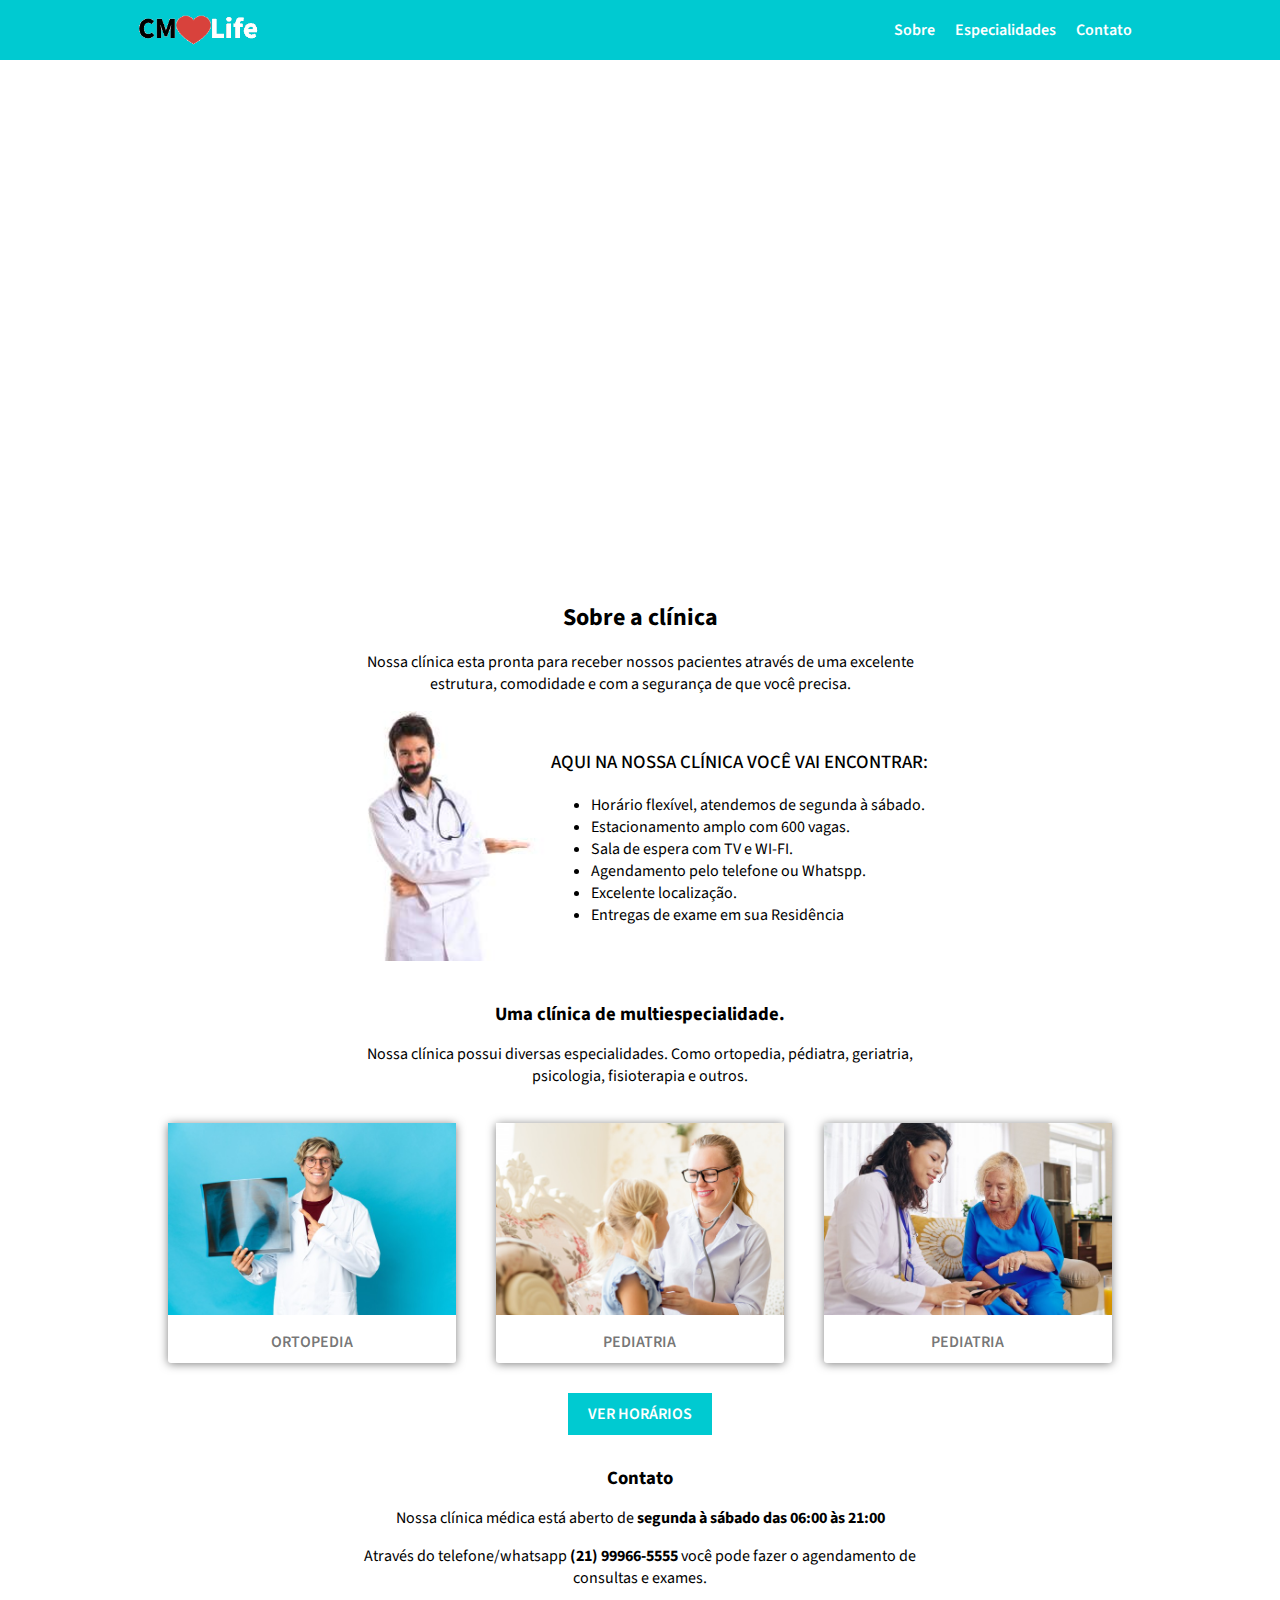
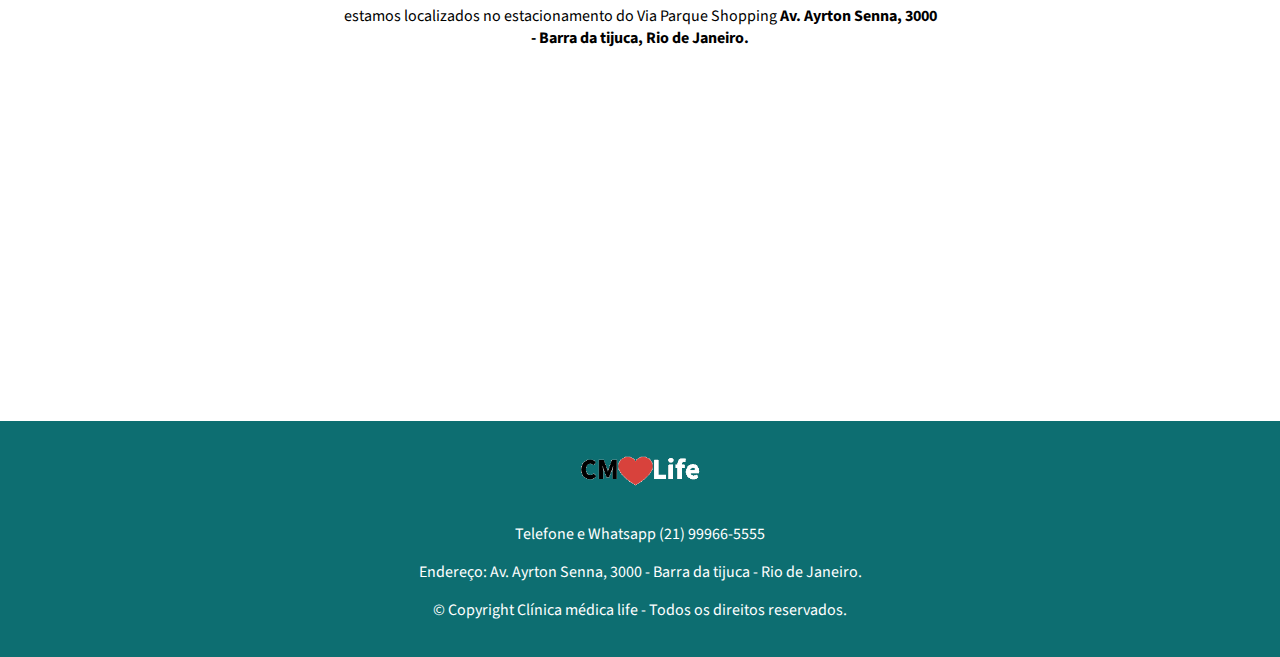
==== CMLife/index.html @ 4b4ffbe5 "Add files via upload" ====
<!DOCTYPE html>
<html lang="pt-br">
    <head>
        <meta charset="utf-8"/>
        <title>CMLife - Home</title>
        <link rel="stylesheet" href="./assets/css/style1.css" type="text/css"/>
        <meta name="viewport" content="width=device-width, initial-scale=1.0"/>
        <link rel="stylesheet" href="https://fonts.googleapis.com/css2?family=Source+Sans+Pro:ital,wght@0,200;0,300;0,400;0,600;0,700;0,900;1,200;1,300;1,400;1,600;1,700;1,900&display=swap
        "/>
    </head>
<body>
<header class="topo">
    <div class="container">
        <div class="topo-titulo">
            <a href="index.html"><img src="./assets/images/logo.png" class="topo-logo" alt="Clínica médica" alt="Clínica médica life"/></a>
        </div>
        <nav class="topo-links">
            <a href="#sobre">Sobre</a>
            <a href="#especialidades">Especialidades</a>
            <a href="#contato">Contato</a>
        </nav>
    </div>
</header>
<main>
    <section class="box-visao-geral">
        <div class="box-visao-geral-titulo container">
            <h1>Clínica médica life<br/>aqui a gente cuida de você</h1>
        </div>
    </section>

<section id="sobre" class="secao-sobre container">
    <div class="container-conteudo">
        <h2>Sobre a clínica</h2>
        <p>Nossa clínica esta pronta para receber nossos pacientes através de uma excelente estrutura, comodidade e com a segurança de que você precisa.</p>
    </div>
    <div class="box-sobre">
        <img src="./assets/images/medico.jpg"/>
        <div>
            <h3>Aqui na nossa clínica você vai encontrar:</h3>
            <ul>
                <li>Horário flexível, atendemos de segunda à sábado.</li>
                <li>Estacionamento amplo com 600 vagas.</li>
                <li>Sala de espera com TV e WI-FI.</li>
                <li>Agendamento pelo telefone ou Whatspp.</li>
                <li>Excelente localização.</li>
                <li>Entregas de exame em sua Residência</li>
            </ul>
        </div>
    </div>
</section>
<section id="especialidades" class="secao-especialidades container">
    <div class="container-conteudo">
        <h3>Uma clínica de multiespecialidade.</h3>
        <p>Nossa clínica possui diversas especialidades. Como ortopedia, pédiatra, geriatria, psicologia, fisioterapia e outros.</p>
    </div>
    <div class="box-especialidades">
        <figure class="box-especialidade">
            <img src="./assets/images/ortopedia1.png" alt="imagem de um ortopedista" title="ortopedista"/>
            <figcaption>Ortopedia</figcaption>
        </figure>
        <figure class="box-especialidade">
            <img src="./assets/images/pediatra.png" alt="imagem de um pediatra" title="pediatra"/>
            <figcaption>Pediatria</figcaption>
        </figure>
        <figure class="box-especialidade">
            <img src="./assets/images/geriatra.png" alt="imagem de um geriatra" title="geriatra"/>
            <figcaption>Pediatria</figcaption>
        </figure>
    </div>
    <div class="box-link-horarios">
        <a href="especialidades.html" class="link-horarios">Ver horários</a>
    </div>
</section>
<section id="contato" class="secao-contato container">
    <div class="container-conteudo">
        <h3>Contato</h3>
        <p>Nossa clínica médica está aberto de <span>segunda à sábado das 06:00 às 21:00</span></p>
        <p>Através do telefone/whatsapp <span>(21) 99966-5555</span> você pode fazer o agendamento de consultas e exames.</p>
        <p>estamos localizados no estacionamento do Via Parque Shopping <span>Av. Ayrton Senna, 3000 - Barra da tijuca, Rio de Janeiro.</span></p>
    </div>
    <div class="container-rota">
        <iframe src="https://www.google.com/maps/embed?pb=!1m14!1m8!1m3!1d14692.471710812997!2d-43.3641911!3d-22.9826906!3m2!1i1024!2i768!4f13.1!3m3!1m2!1s0x0%3A0x539cb07246f0e38d!2sVia%20Parque%20Shopping!5e0!3m2!1spt-BR!2sbr!4v1612707978931!5m2!1spt-BR!2sbr" width="100%" height="350" frameborder="0" style="border: 0" allowfullscreen></iframe>
    </div>
</section>
</main>
<footer>
    <div class="container">
        <img src="./assets/images/logo.png" class="topo-logo" alt="clínica médica" title="clínica médica logo"/>
        <p>Telefone e Whatsapp (21) 99966-5555</p>
        <p>Endereço: Av. Ayrton Senna, 3000 - Barra da tijuca - Rio de Janeiro.</p>
        <p>© Copyright Clínica médica life - Todos os direitos reservados.</p>
    </div>
</footer>
</body>
</html>
---- CMLife/assets/css/style1.css ----
/* Estilo geral */
*{ 
    box-sizing: border-box;
}
    body{
        margin: 0px;
        padding: 0px;
        background-color: #fff;
        font-family: 'Source Sans pro', Tahoma;
    }
    .main{
        color: #0000008c;
        margin-bottom: 60px;
    }
    .container{
        max-width: 1024px;
        margin: 0 auto;
    }
    .container-conteudo{
        max-width: 600px;
        margin: 0 auto;
        text-align: center;
    }
    .container-conteudo h2, .container-conteudo h3{
        margin: 0px;
    }
/* inicio css topo */
    .topo{
        background-color:#00cad1;
        width: 100%;
    }
    .topo .container{
        display: flex;
        align-items: center;
        justify-content: space-between;
        width: 100%;
        min-height: 60px;
        padding: 0 10px;
        margin: 0 auto;
    }
    .topo-titulo{
        font-weight: 600;
        font-size: 28px;
        color: #fff;
        display: flex;
        justify-content: center;
        align-items: center;
    }
    .topo-titulo a{
        display: flex;
    }
    .topo-logo{
        height: 60px;
    }
    .topo-links{
        display: flex;
    }
    .topo-links a{
        padding: 10px;
        text-decoration: none;
        color: #fff;
        font-weight: 600;
    }
    .topo-links a:hover{
        text-decoration: none;
        color: #004b4c;
    }
/* fim css topo */
/* inicio css rodape */
footer{
    background-color: #0d6e71;
    color: #fff;
    padding: 20px;
}
footer .container{
    text-align: center;
}
/* fim css rodape */

#sobre,
#especialidades,
#contato{
    padding: 40px 20px 0;
}
.box-visao-geral{
    position: relative;
    background-image: url("../images/recepcao.png");
    background-repeat: no-repeat;
    background-size: cover;
    width: 100%;
    height: 500px;
}
.box-visao-geral-titulo{
    height: 100%;
    color: #fff;
    padding: 10px;
    display: flex;
    align-items: center;
}
.box-visao-geral h1{
    font-weight: 500;
    text-transform: uppercase;
    font-size: 38px;
    margin: 0;
}
.box-sobre{
    display: flex;
    justify-content: center;
    align-items: center;
}
.box-sobre h3{
    font-weight: 500;
    text-transform: uppercase;
}
.box-sobre img{
    height: 250px;
}
.box-especialidades{
    display: flex;
    flex-wrap: wrap;
}
.box-especialidade{
    border-radius: 3px;
    box-shadow: 0px 1px 10px rgb(0, 0, 0, 50%);
    margin: 20px;
    width: calc(100% / 3 - 40px);
    color: #0000008c;
    font-weight: 600;

}
.box-especialidade img{
    width: 100%;
}
.box-especialidade figcaption{
    text-align: center;
    padding: 10px;
    text-transform: uppercase;
}
.box-link-horarios{
    text-align: center;
    margin-top: 20px;
}
.link-horarios{
    background-color: #00cad1;
    color: #fff;
    font-weight: 600;
    text-transform: uppercase;
    padding: 10px 20px;
    text-decoration: none;
}
.rodape{
    background-color: #0d6e71;
     width: 100%;
}
span{
    font-weight: bold;
}
@media (max-width: 425px){
    .box-visao-geral{ height: 200px; }
    .box-sobre img{ display: none; }
    .box-visao-geral h1{ font-size: 28px; }
    .box-especialidade{ width: 100%; }
}
@media (max-width: 768px){
    .box-visao-geral{ height: 300px; }
    .box-sobre img{ display: none; }
    .box-especialidades{ Justify-Content: center; }
    .box-especialidade{ width: 100%; }
}
@media (max-width: 1024px){
    .box-visao-geral{ height: 400px; }
}
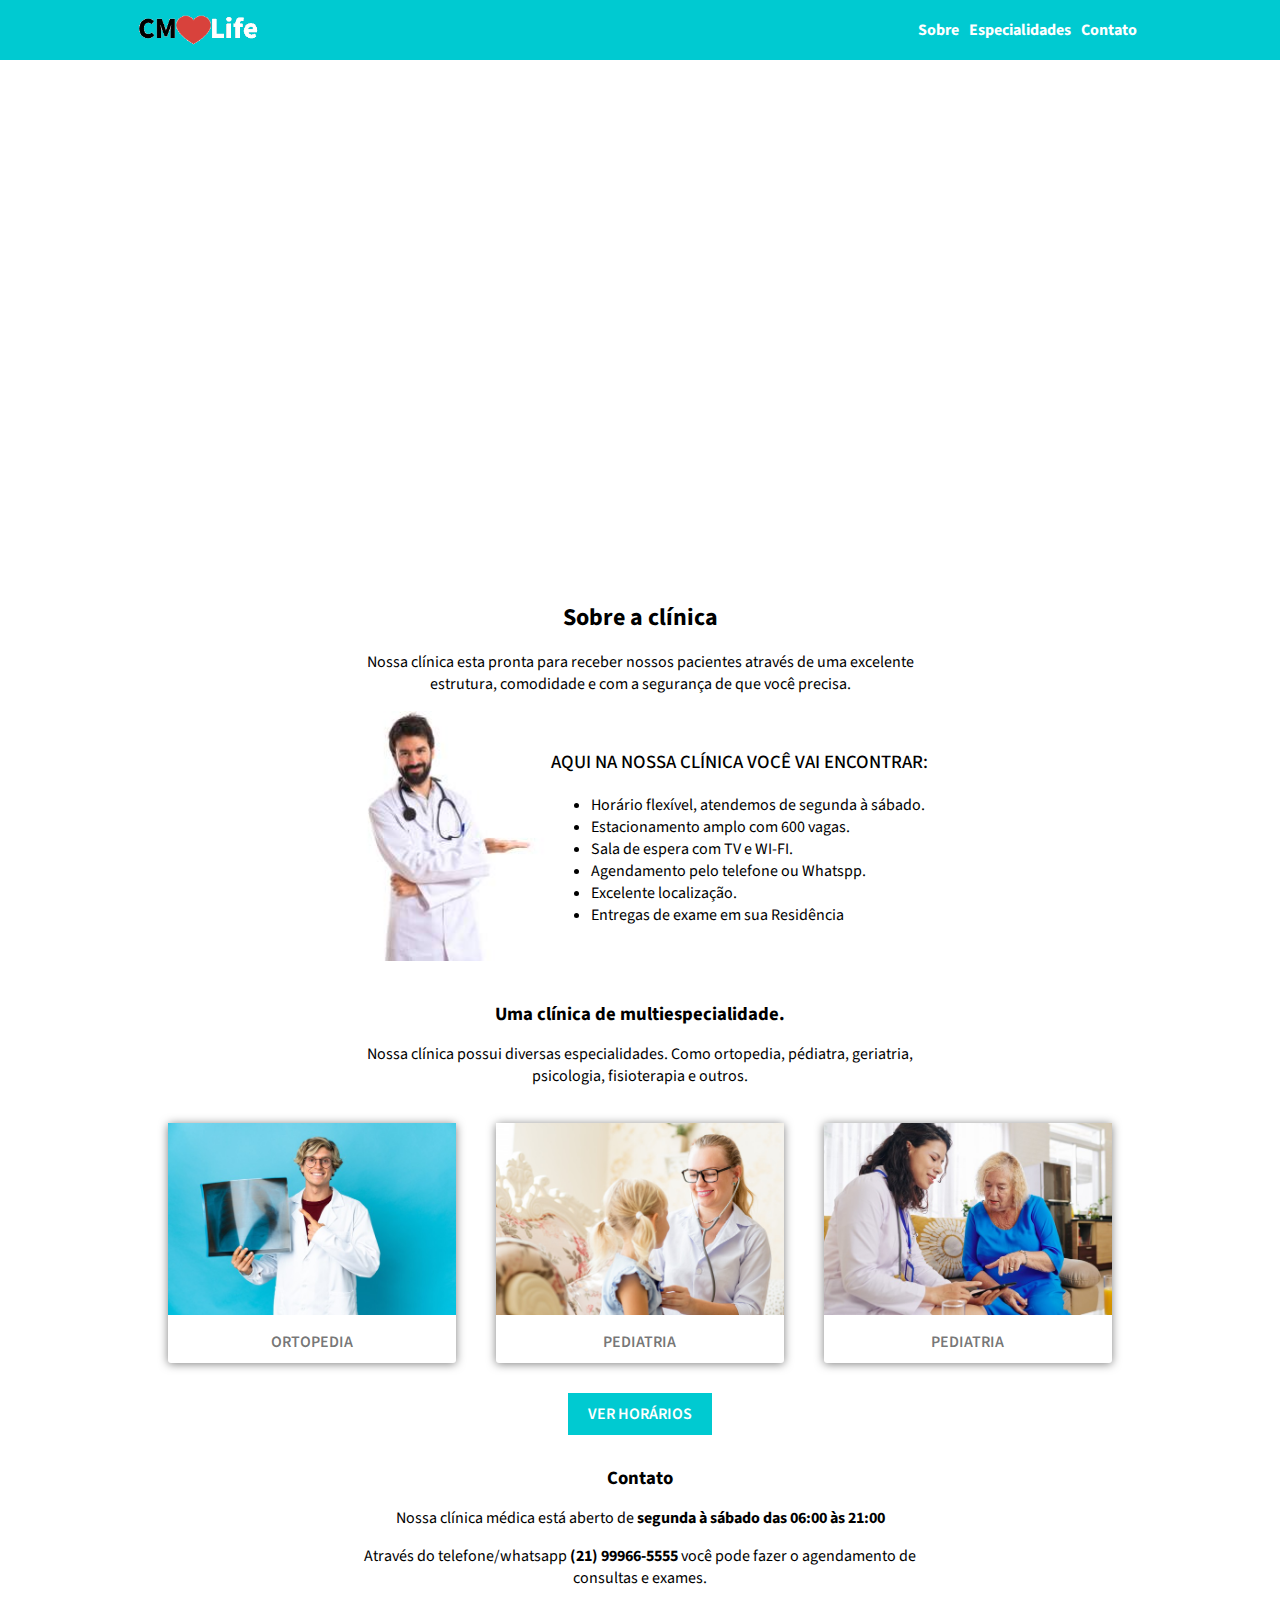
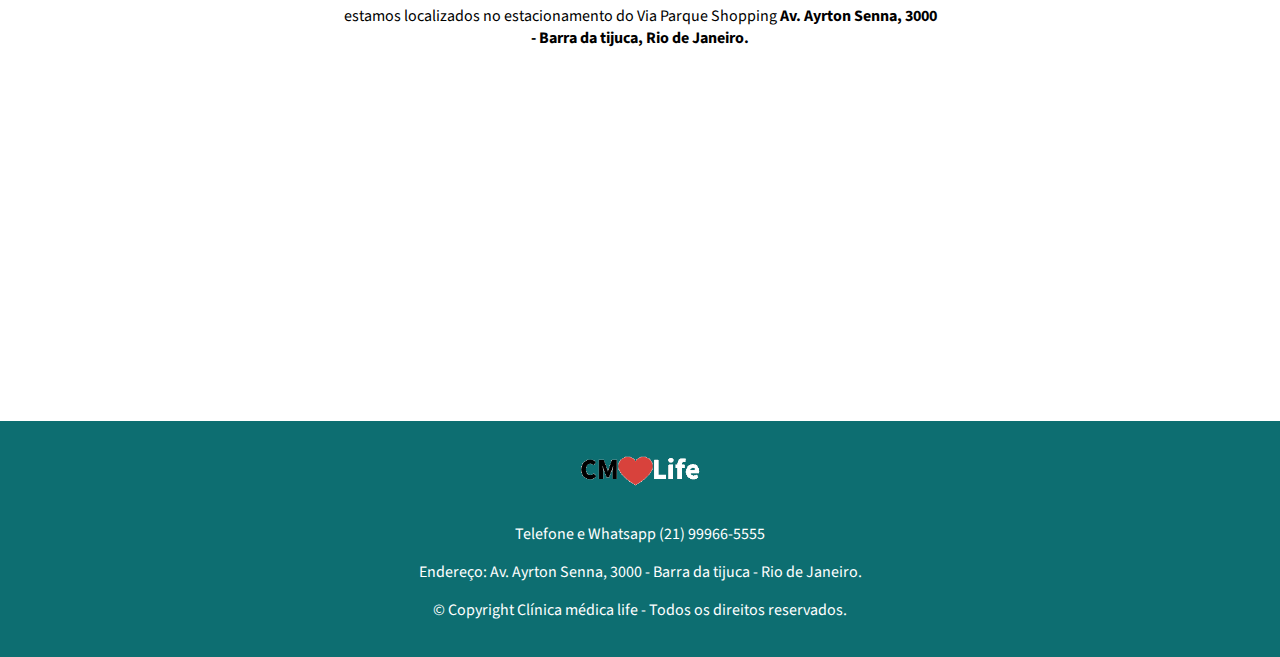
==== commit 401ef780: "Add files via upload" ====
--- a/CMLife/index.html
+++ b/CMLife/index.html
@@ -5,8 +5,7 @@
         <title>CMLife - Home</title>
         <link rel="stylesheet" href="./assets/css/style1.css" type="text/css"/>
         <meta name="viewport" content="width=device-width, initial-scale=1.0"/>
-        <link rel="stylesheet" href="https://fonts.googleapis.com/css2?family=Source+Sans+Pro:ital,wght@0,200;0,300;0,400;0,600;0,700;0,900;1,200;1,300;1,400;1,600;1,700;1,900&display=swap
-        "/>
+        <link rel="stylesheet" href="https://fonts.googleapis.com/css2?family=Source+Sans+Pro:ital,wght@0,200;0,300;0,400;0,600;0,700;0,900;1,200;1,300;1,400;1,600;1,700;1,900&display=swap"/>
     </head>
 <body>
 <header class="topo">
--- a/CMLife/assets/css/style1.css
+++ b/CMLife/assets/css/style1.css
@@ -56,10 +56,10 @@
         display: flex;
     }
     .topo-links a{
-        padding: 10px;
+        padding: 5px;
         text-decoration: none;
         color: #fff;
-        font-weight: 600;
+        font-weight: bold;
     }
     .topo-links a:hover{
         text-decoration: none;
